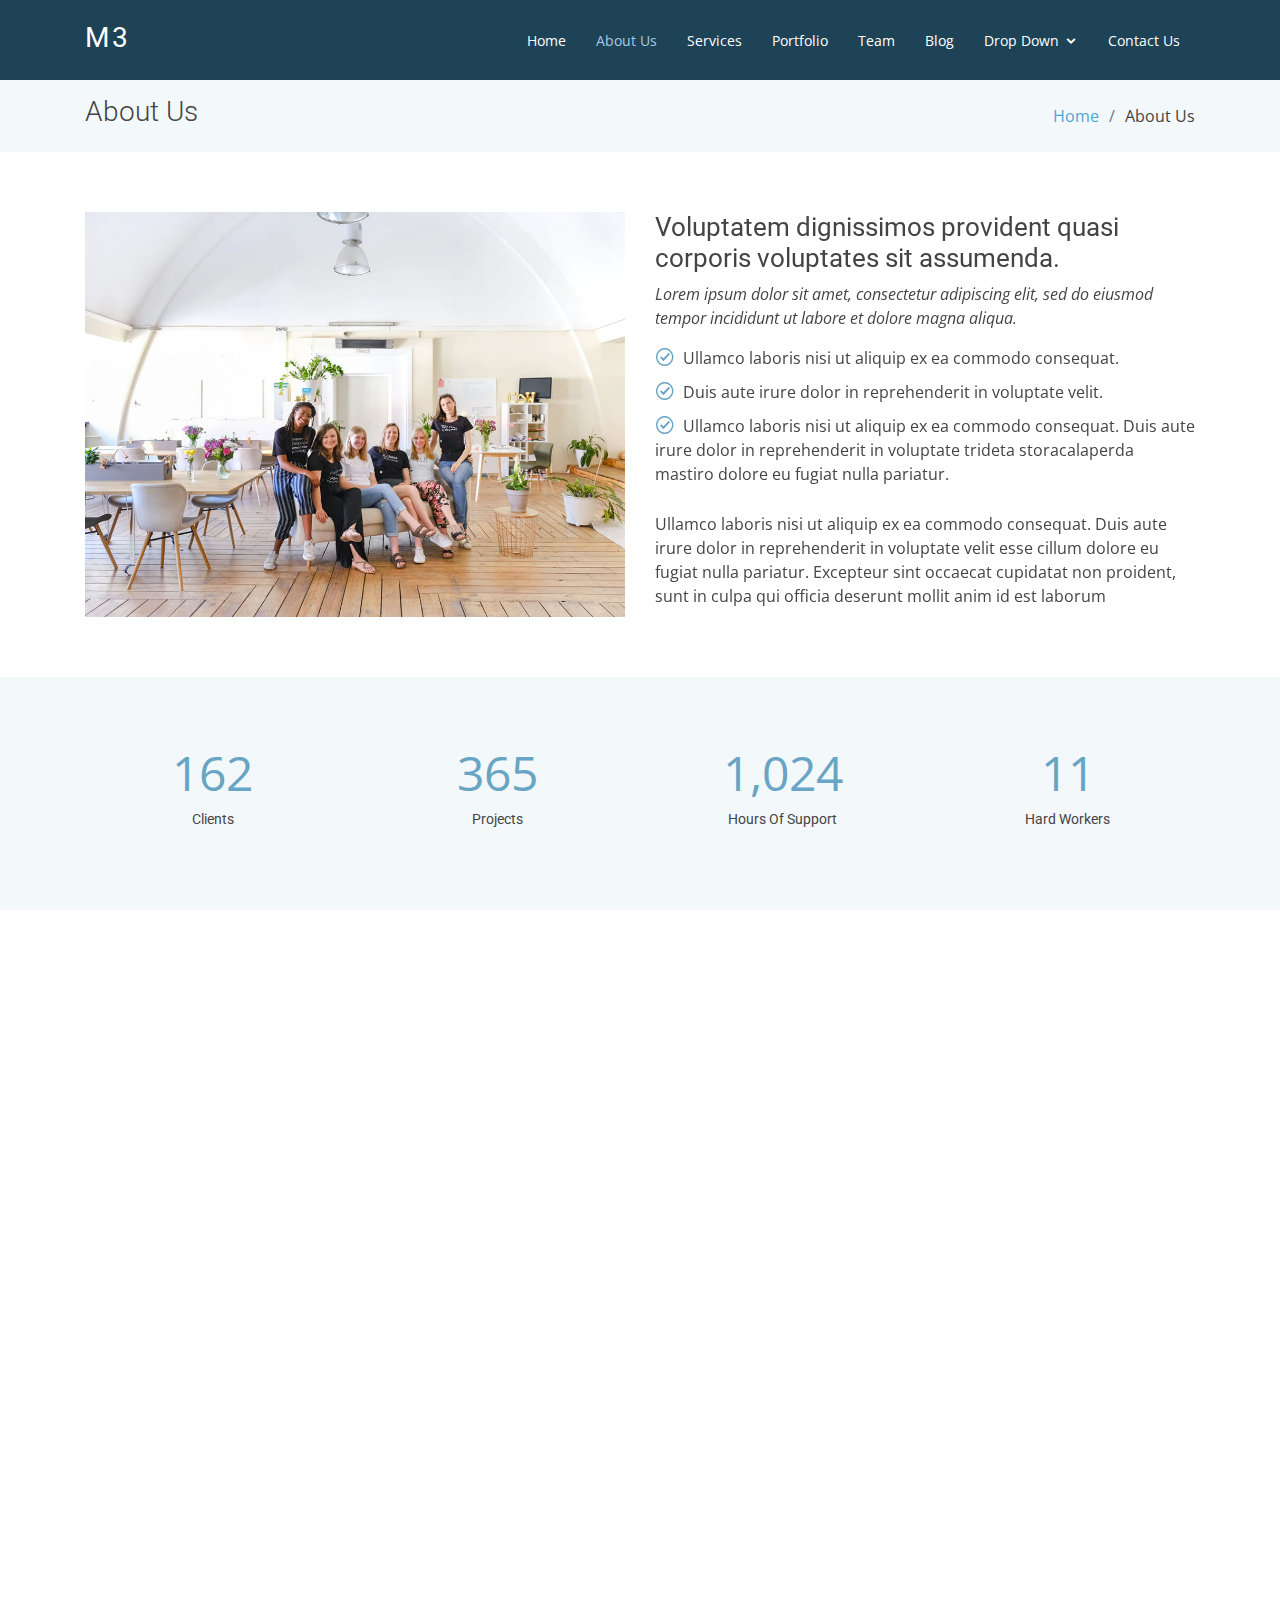
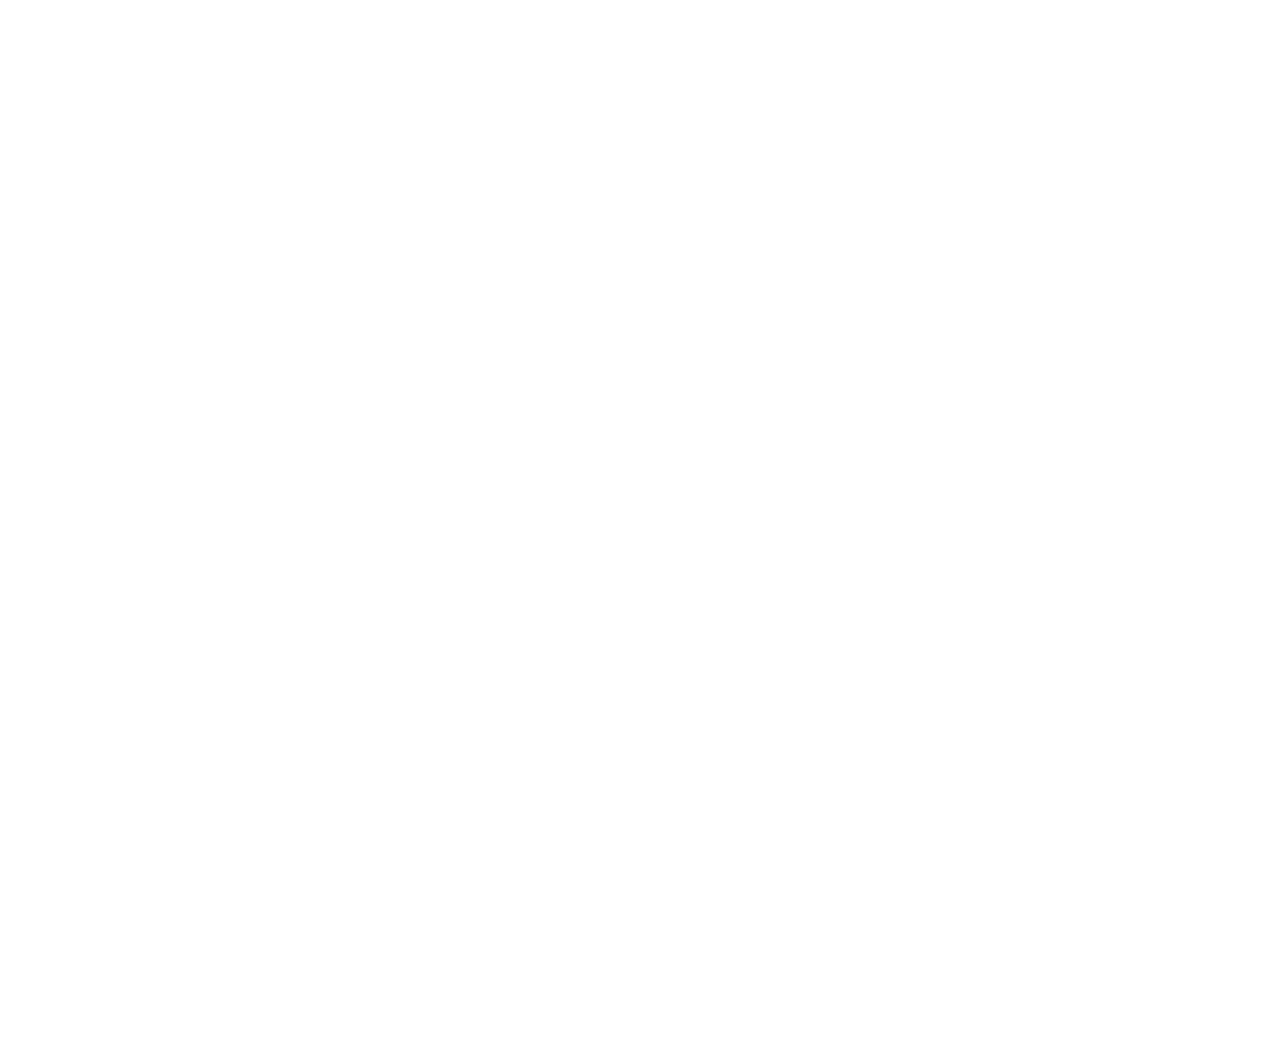
==== about.html @ 9af8e7a7 "Initial Commit" ====
<!DOCTYPE html>
<html lang="en">

<head>
  <meta charset="utf-8">
  <meta content="width=device-width, initial-scale=1.0" name="viewport">

  <title>About - Mahkota Mitra Merdeka</title>
  <meta content="" name="descriptison">
  <meta content="" name="keywords">

  <!-- Favicons -->
  <link href="assets/img/favicon.png" rel="icon">
  <link href="assets/img/apple-touch-icon.png" rel="apple-touch-icon">

  <!-- Google Fonts -->
  <link href="https://fonts.googleapis.com/css?family=Open+Sans:300,300i,400,400i,600,600i,700,700i|Roboto:300,300i,400,400i,500,500i,700,700i&display=swap" rel="stylesheet">

  <!-- Vendor CSS Files -->
  <link href="assets/vendor/bootstrap/css/bootstrap.min.css" rel="stylesheet">
  <link href="assets/vendor/animate.css/animate.min.css" rel="stylesheet">
  <link href="assets/vendor/icofont/icofont.min.css" rel="stylesheet">
  <link href="assets/vendor/boxicons/css/boxicons.min.css" rel="stylesheet">
  <link href="assets/vendor/venobox/venobox.css" rel="stylesheet">
  <link href="assets/vendor/owl.carousel/assets/owl.carousel.min.css" rel="stylesheet">
  <link href="assets/vendor/aos/aos.css" rel="stylesheet">

  <!-- Template Main CSS File -->
  <link href="assets/css/style.css" rel="stylesheet">

</head>

<body>

  <!-- ======= Header ======= -->
  <header id="header" class="fixed-top ">
    <div class="container">

      <div class="logo float-left">
        <h1 class="text-light"><a href="index.html"><span>M3</span></a></h1>
        <!-- Uncomment below if you prefer to use an image logo -->
        <!-- <a href="index.html"><img src="assets/img/logo.png" alt="" class="img-fluid"></a>-->
      </div>

      <nav class="nav-menu float-right d-none d-lg-block">
        <ul>
          <li><a href="index.html">Home</a></li>
          <li class="active"><a href="about.html">About Us</a></li>
          <li><a href="services.html">Services</a></li>
          <li><a href="portfolio.html">Portfolio</a></li>
          <li><a href="team.html">Team</a></li>
          <li><a href="blog.html">Blog</a></li>
          <li class="drop-down"><a href="">Drop Down</a>
            <ul>
              <li><a href="#">Drop Down 1</a></li>
              <li class="drop-down"><a href="#">Drop Down 2</a>
                <ul>
                  <li><a href="#">Deep Drop Down 1</a></li>
                  <li><a href="#">Deep Drop Down 2</a></li>
                  <li><a href="#">Deep Drop Down 3</a></li>
                  <li><a href="#">Deep Drop Down 4</a></li>
                  <li><a href="#">Deep Drop Down 5</a></li>
                </ul>
              </li>
              <li><a href="#">Drop Down 3</a></li>
              <li><a href="#">Drop Down 4</a></li>
              <li><a href="#">Drop Down 5</a></li>
            </ul>
          </li>
          <li><a href="contact.html">Contact Us</a></li>
        </ul>
      </nav><!-- .nav-menu -->

    </div>
  </header><!-- End Header -->

  <main id="main">

    <!-- ======= About Us Section ======= -->
    <section class="breadcrumbs">
      <div class="container">

        <div class="d-flex justify-content-between align-items-center">
          <h2>About Us</h2>
          <ol>
            <li><a href="index.html">Home</a></li>
            <li>About Us</li>
          </ol>
        </div>

      </div>
    </section><!-- End About Us Section -->

    <!-- ======= About Section ======= -->
    <section class="about" data-aos="fade-up">
      <div class="container">

        <div class="row">
          <div class="col-lg-6">
            <img src="assets/img/about.jpg" class="img-fluid" alt="">
          </div>
          <div class="col-lg-6 pt-4 pt-lg-0">
            <h3>Voluptatem dignissimos provident quasi corporis voluptates sit assumenda.</h3>
            <p class="font-italic">
              Lorem ipsum dolor sit amet, consectetur adipiscing elit, sed do eiusmod tempor incididunt ut labore et dolore
              magna aliqua.
            </p>
            <ul>
              <li><i class="icofont-check-circled"></i> Ullamco laboris nisi ut aliquip ex ea commodo consequat.</li>
              <li><i class="icofont-check-circled"></i> Duis aute irure dolor in reprehenderit in voluptate velit.</li>
              <li><i class="icofont-check-circled"></i> Ullamco laboris nisi ut aliquip ex ea commodo consequat. Duis aute irure dolor in reprehenderit in voluptate trideta storacalaperda mastiro dolore eu fugiat nulla pariatur.</li>
            </ul>
            <p>
              Ullamco laboris nisi ut aliquip ex ea commodo consequat. Duis aute irure dolor in reprehenderit in voluptate
              velit esse cillum dolore eu fugiat nulla pariatur. Excepteur sint occaecat cupidatat non proident, sunt in
              culpa qui officia deserunt mollit anim id est laborum
            </p>
          </div>
        </div>

      </div>
    </section><!-- End About Section -->

    <!-- ======= Facts Section ======= -->
    <section class="facts section-bg" data-aos="fade-up">
      <div class="container">

        <div class="row counters">

          <div class="col-lg-3 col-6 text-center">
            <span data-toggle="counter-up">232</span>
            <p>Clients</p>
          </div>

          <div class="col-lg-3 col-6 text-center">
            <span data-toggle="counter-up">521</span>
            <p>Projects</p>
          </div>

          <div class="col-lg-3 col-6 text-center">
            <span data-toggle="counter-up">1,463</span>
            <p>Hours Of Support</p>
          </div>

          <div class="col-lg-3 col-6 text-center">
            <span data-toggle="counter-up">15</span>
            <p>Hard Workers</p>
          </div>

        </div>

      </div>
    </section><!-- End Facts Section -->

    <!-- ======= Our Skills Section ======= -->
    <section class="skills" data-aos="fade-up">
      <div class="container">

        <div class="section-title">
          <h2>Our Skills</h2>
          <p>Magnam dolores commodi suscipit. Necessitatibus eius consequatur ex aliquid fuga eum quidem. Sit sint consectetur velit. Quisquam quos quisquam cupiditate. Et nemo qui impedit suscipit alias ea. Quia fugiat sit in iste officiis commodi quidem hic quas.</p>
        </div>

        <div class="skills-content">

          <div class="progress">
            <div class="progress-bar bg-success" role="progressbar" aria-valuenow="100" aria-valuemin="0" aria-valuemax="100">
              <span class="skill">HTML <i class="val">100%</i></span>
            </div>
          </div>

          <div class="progress">
            <div class="progress-bar bg-info" role="progressbar" aria-valuenow="90" aria-valuemin="0" aria-valuemax="100">
              <span class="skill">CSS <i class="val">90%</i></span>
            </div>
          </div>

          <div class="progress">
            <div class="progress-bar bg-warning" role="progressbar" aria-valuenow="75" aria-valuemin="0" aria-valuemax="100">
              <span class="skill">JavaScript <i class="val">75%</i></span>
            </div>
          </div>

          <div class="progress">
            <div class="progress-bar bg-danger" role="progressbar" aria-valuenow="55" aria-valuemin="0" aria-valuemax="100">
              <span class="skill">Photoshop <i class="val">55%</i></span>
            </div>
          </div>

        </div>

      </div>
    </section><!-- End Our Skills Section -->

    <!-- ======= Tetstimonials Section ======= -->
    <section class="testimonials" data-aos="fade-up">
      <div class="container">

        <div class="section-title">
          <h2>Tetstimonials</h2>
          <p>Magnam dolores commodi suscipit. Necessitatibus eius consequatur ex aliquid fuga eum quidem. Sit sint consectetur velit. Quisquam quos quisquam cupiditate. Et nemo qui impedit suscipit alias ea. Quia fugiat sit in iste officiis commodi quidem hic quas.</p>
        </div>

        <div class="owl-carousel testimonials-carousel">

          <div class="testimonial-item">
            <img src="assets/img/testimonials/testimonials-1.jpg" class="testimonial-img" alt="">
            <h3>Saul Goodman</h3>
            <h4>Ceo &amp; Founder</h4>
            <p>
              <i class="bx bxs-quote-alt-left quote-icon-left"></i>
              Proin iaculis purus consequat sem cure digni ssim donec porttitora entum suscipit rhoncus. Accusantium quam, ultricies eget id, aliquam eget nibh et. Maecen aliquam, risus at semper.
              <i class="bx bxs-quote-alt-right quote-icon-right"></i>
            </p>
          </div>

          <div class="testimonial-item">
            <img src="assets/img/testimonials/testimonials-2.jpg" class="testimonial-img" alt="">
            <h3>Sara Wilsson</h3>
            <h4>Designer</h4>
            <p>
              <i class="bx bxs-quote-alt-left quote-icon-left"></i>
              Export tempor illum tamen malis malis eram quae irure esse labore quem cillum quid cillum eram malis quorum velit fore eram velit sunt aliqua noster fugiat irure amet legam anim culpa.
              <i class="bx bxs-quote-alt-right quote-icon-right"></i>
            </p>
          </div>

          <div class="testimonial-item">
            <img src="assets/img/testimonials/testimonials-3.jpg" class="testimonial-img" alt="">
            <h3>Jena Karlis</h3>
            <h4>Store Owner</h4>
            <p>
              <i class="bx bxs-quote-alt-left quote-icon-left"></i>
              Enim nisi quem export duis labore cillum quae magna enim sint quorum nulla quem veniam duis minim tempor labore quem eram duis noster aute amet eram fore quis sint minim.
              <i class="bx bxs-quote-alt-right quote-icon-right"></i>
            </p>
          </div>

          <div class="testimonial-item">
            <img src="assets/img/testimonials/testimonials-4.jpg" class="testimonial-img" alt="">
            <h3>Matt Brandon</h3>
            <h4>Freelancer</h4>
            <p>
              <i class="bx bxs-quote-alt-left quote-icon-left"></i>
              Fugiat enim eram quae cillum dolore dolor amet nulla culpa multos export minim fugiat minim velit minim dolor enim duis veniam ipsum anim magna sunt elit fore quem dolore labore illum veniam.
              <i class="bx bxs-quote-alt-right quote-icon-right"></i>
            </p>
          </div>

          <div class="testimonial-item">
            <img src="assets/img/testimonials/testimonials-5.jpg" class="testimonial-img" alt="">
            <h3>John Larson</h3>
            <h4>Entrepreneur</h4>
            <p>
              <i class="bx bxs-quote-alt-left quote-icon-left"></i>
              Quis quorum aliqua sint quem legam fore sunt eram irure aliqua veniam tempor noster veniam enim culpa labore duis sunt culpa nulla illum cillum fugiat legam esse veniam culpa fore nisi cillum quid.
              <i class="bx bxs-quote-alt-right quote-icon-right"></i>
            </p>
          </div>

        </div>

      </div>
    </section><!-- End Ttstimonials Section -->

  </main><!-- End #main -->

  <!-- ======= Footer ======= -->
  <footer id="footer" data-aos="fade-up" data-aos-easing="ease-in-out" data-aos-duration="500">

    <div class="footer-newsletter">
      <div class="container">
        <div class="row">
          <div class="col-lg-6">
            <h4>Our Newsletter</h4>
            <p>Tamen quem nulla quae legam multos aute sint culpa legam noster magna</p>
          </div>
          <div class="col-lg-6">
            <form action="" method="post">
              <input type="email" name="email"><input type="submit" value="Subscribe">
            </form>
          </div>
        </div>
      </div>
    </div>

    <div class="footer-top">
      <div class="container">
        <div class="row">

          <div class="col-lg-3 col-md-6 footer-links">
            <h4>Useful Links</h4>
            <ul>
              <li><i class="bx bx-chevron-right"></i> <a href="#">Home</a></li>
              <li><i class="bx bx-chevron-right"></i> <a href="#">About us</a></li>
              <li><i class="bx bx-chevron-right"></i> <a href="#">Services</a></li>
              <li><i class="bx bx-chevron-right"></i> <a href="#">Terms of service</a></li>
              <li><i class="bx bx-chevron-right"></i> <a href="#">Privacy policy</a></li>
            </ul>
          </div>

          <div class="col-lg-3 col-md-6 footer-links">
            <h4>Our Services</h4>
            <ul>
              <li><i class="bx bx-chevron-right"></i> <a href="#">Web Design</a></li>
              <li><i class="bx bx-chevron-right"></i> <a href="#">Web Development</a></li>
              <li><i class="bx bx-chevron-right"></i> <a href="#">Product Management</a></li>
              <li><i class="bx bx-chevron-right"></i> <a href="#">Marketing</a></li>
              <li><i class="bx bx-chevron-right"></i> <a href="#">Graphic Design</a></li>
            </ul>
          </div>

          <div class="col-lg-3 col-md-6 footer-contact">
            <h4>Contact Us</h4>
            <p>
              A108 Adam Street <br>
              New York, NY 535022<br>
              United States <br><br>
              <strong>Phone:</strong> +1 5589 55488 55<br>
              <strong>Email:</strong> info@example.com<br>
            </p>

          </div>

          <div class="col-lg-3 col-md-6 footer-info">
            <h3>About Moderna</h3>
            <p>Cras fermentum odio eu feugiat lide par naso tierra. Justo eget nada terra videa magna derita valies darta donna mare fermentum iaculis eu non diam phasellus.</p>
            <div class="social-links mt-3">
              <a href="#" class="twitter"><i class="bx bxl-twitter"></i></a>
              <a href="#" class="facebook"><i class="bx bxl-facebook"></i></a>
              <a href="#" class="instagram"><i class="bx bxl-instagram"></i></a>
              <a href="#" class="linkedin"><i class="bx bxl-linkedin"></i></a>
            </div>
          </div>

        </div>
      </div>
    </div>

    <div class="container">
      <div class="copyright">
        &copy; Copyright <strong><span>Moderna</span></strong>. All Rights Reserved
      </div>
      <div class="credits">
        <!-- All the links in the footer should remain intact. -->
        <!-- You can delete the links only if you purchased the pro version. -->
        <!-- Licensing information: https://bootstrapmade.com/license/ -->
        <!-- Purchase the pro version with working PHP/AJAX contact form: https://bootstrapmade.com/free-bootstrap-template-corporate-moderna/ -->
        Designed by <a href="https://bootstrapmade.com/">BootstrapMade</a>
      </div>
    </div>
  </footer><!-- End Footer -->

  <a href="#" class="back-to-top"><i class="icofont-simple-up"></i></a>

  <!-- Vendor JS Files -->
  <script src="assets/vendor/jquery/jquery.min.js"></script>
  <script src="assets/vendor/bootstrap/js/bootstrap.bundle.min.js"></script>
  <script src="assets/vendor/jquery.easing/jquery.easing.min.js"></script>
  <script src="assets/vendor/php-email-form/validate.js"></script>
  <script src="assets/vendor/venobox/venobox.min.js"></script>
  <script src="assets/vendor/waypoints/jquery.waypoints.min.js"></script>
  <script src="assets/vendor/counterup/counterup.min.js"></script>
  <script src="assets/vendor/owl.carousel/owl.carousel.min.js"></script>
  <script src="assets/vendor/isotope-layout/isotope.pkgd.min.js"></script>
  <script src="assets/vendor/aos/aos.js"></script>

  <!-- Template Main JS File -->
  <script src="assets/js/main.js"></script>

</body>

</html>
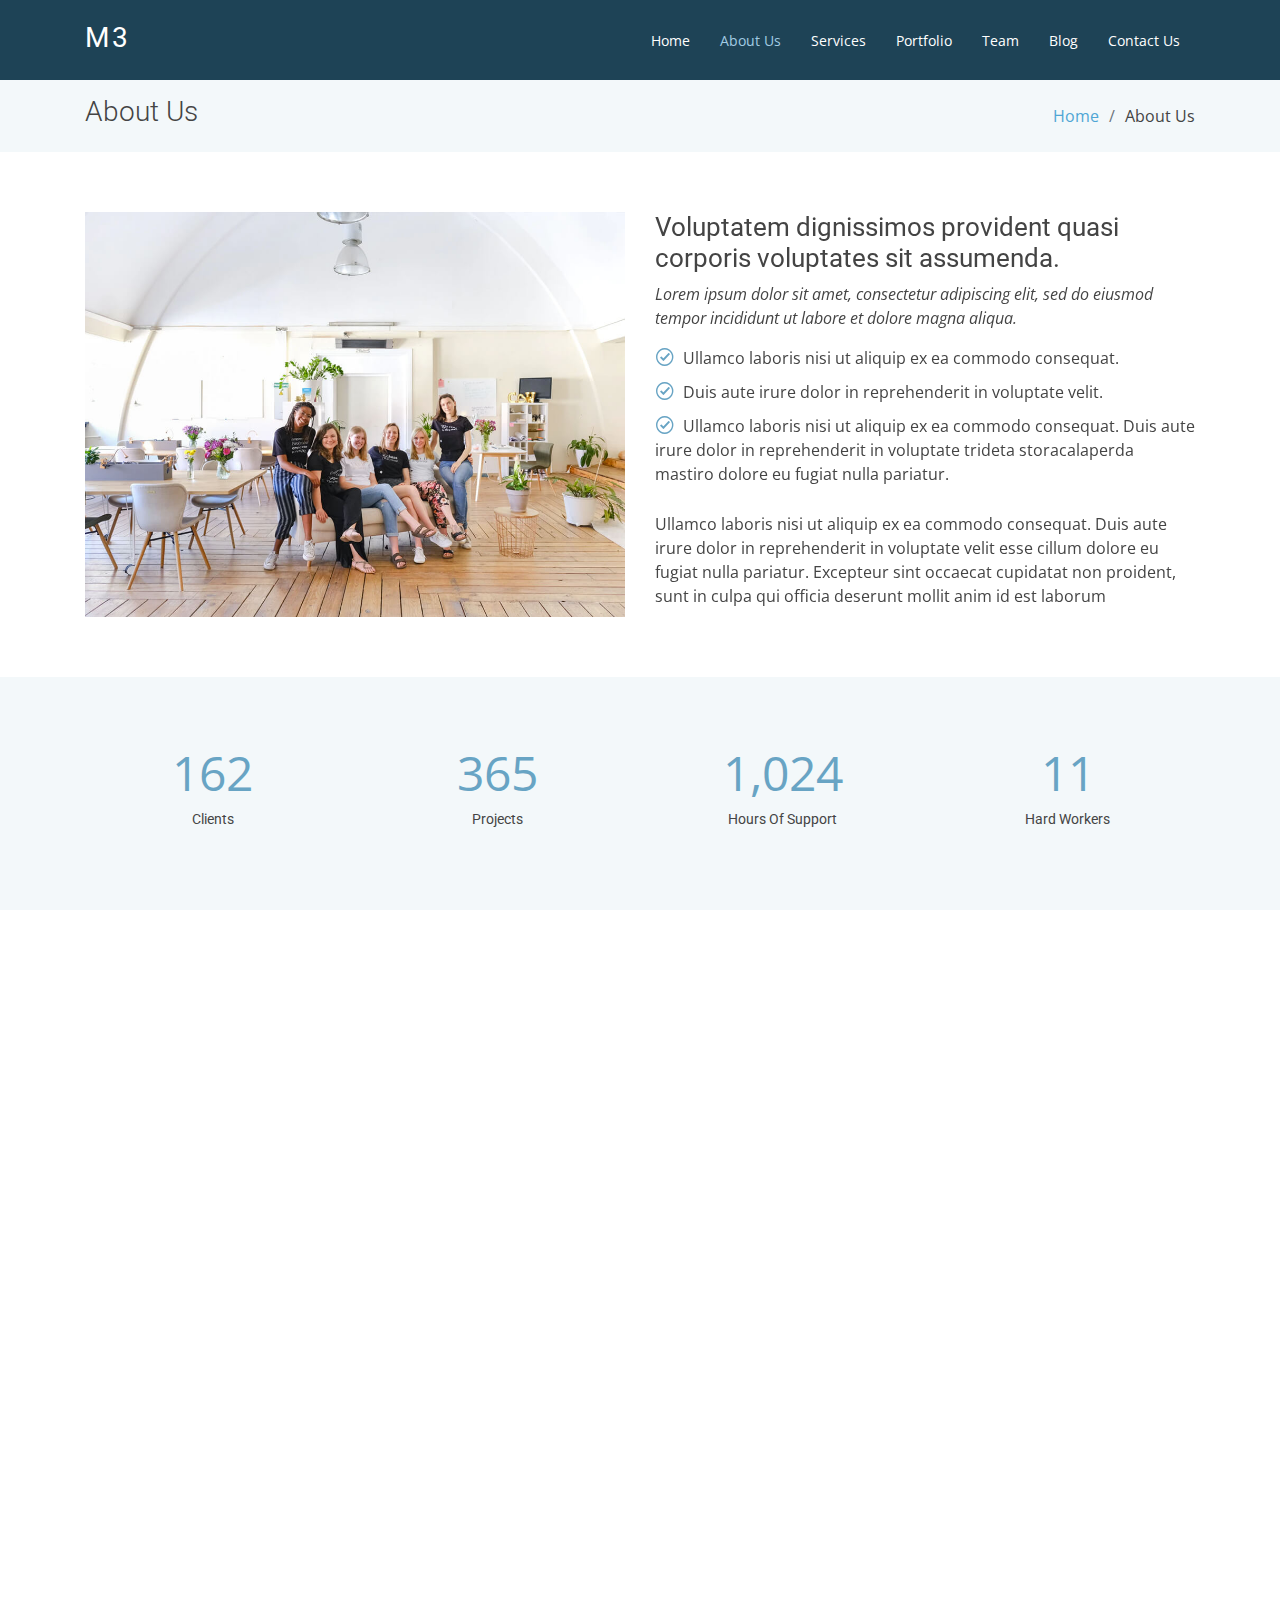
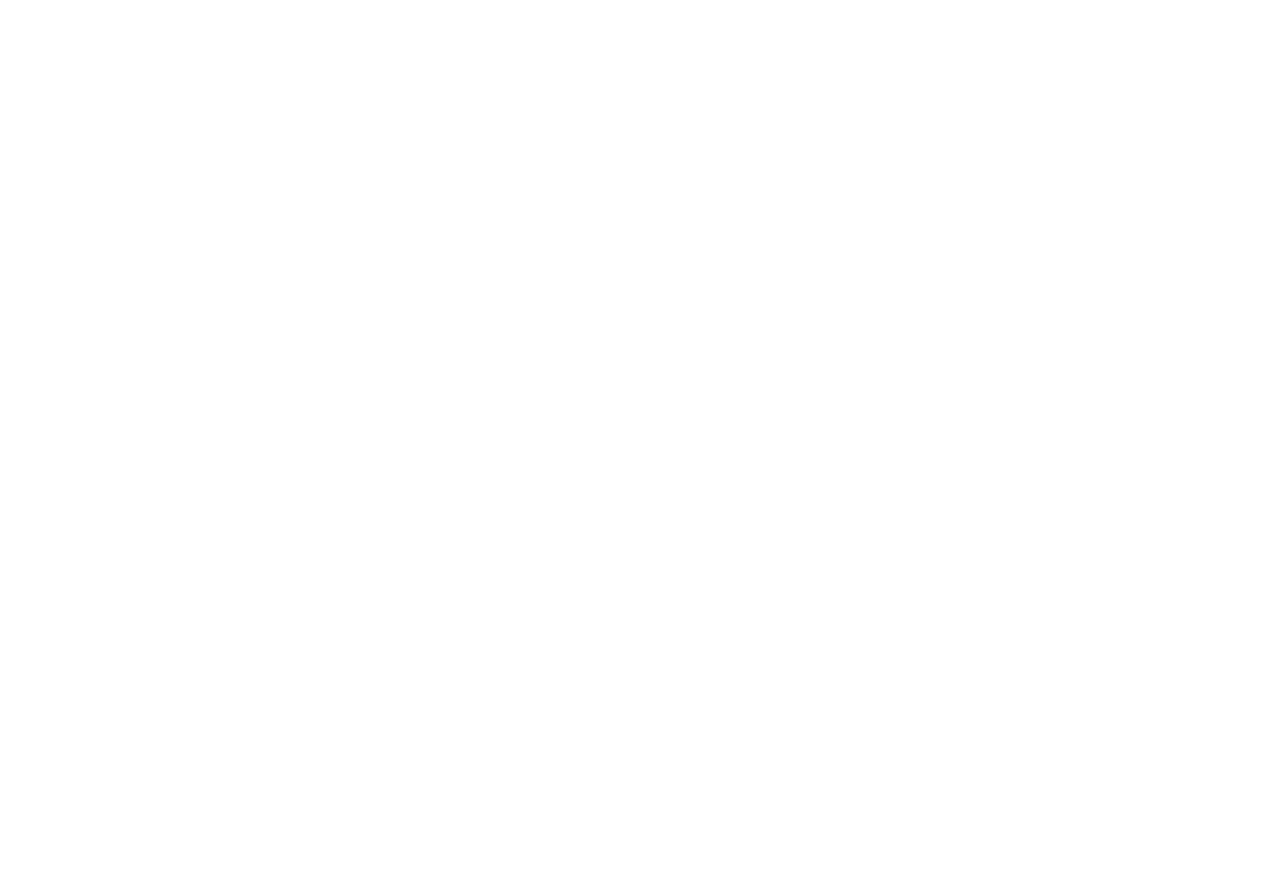
==== commit 593fcecf: "remove news letter" ====
--- a/about.html
+++ b/about.html
@@ -50,23 +50,6 @@
           <li><a href="portfolio.html">Portfolio</a></li>
           <li><a href="team.html">Team</a></li>
           <li><a href="blog.html">Blog</a></li>
-          <li class="drop-down"><a href="">Drop Down</a>
-            <ul>
-              <li><a href="#">Drop Down 1</a></li>
-              <li class="drop-down"><a href="#">Drop Down 2</a>
-                <ul>
-                  <li><a href="#">Deep Drop Down 1</a></li>
-                  <li><a href="#">Deep Drop Down 2</a></li>
-                  <li><a href="#">Deep Drop Down 3</a></li>
-                  <li><a href="#">Deep Drop Down 4</a></li>
-                  <li><a href="#">Deep Drop Down 5</a></li>
-                </ul>
-              </li>
-              <li><a href="#">Drop Down 3</a></li>
-              <li><a href="#">Drop Down 4</a></li>
-              <li><a href="#">Drop Down 5</a></li>
-            </ul>
-          </li>
           <li><a href="contact.html">Contact Us</a></li>
         </ul>
       </nav><!-- .nav-menu -->
@@ -267,22 +250,6 @@
 
   <!-- ======= Footer ======= -->
   <footer id="footer" data-aos="fade-up" data-aos-easing="ease-in-out" data-aos-duration="500">
-
-    <div class="footer-newsletter">
-      <div class="container">
-        <div class="row">
-          <div class="col-lg-6">
-            <h4>Our Newsletter</h4>
-            <p>Tamen quem nulla quae legam multos aute sint culpa legam noster magna</p>
-          </div>
-          <div class="col-lg-6">
-            <form action="" method="post">
-              <input type="email" name="email"><input type="submit" value="Subscribe">
-            </form>
-          </div>
-        </div>
-      </div>
-    </div>
 
     <div class="footer-top">
       <div class="container">
@@ -323,7 +290,7 @@
           </div>
 
           <div class="col-lg-3 col-md-6 footer-info">
-            <h3>About Moderna</h3>
+            <h3>About Mahkota Mitra Merdeka</h3>
             <p>Cras fermentum odio eu feugiat lide par naso tierra. Justo eget nada terra videa magna derita valies darta donna mare fermentum iaculis eu non diam phasellus.</p>
             <div class="social-links mt-3">
               <a href="#" class="twitter"><i class="bx bxl-twitter"></i></a>
@@ -339,13 +306,13 @@
 
     <div class="container">
       <div class="copyright">
-        &copy; Copyright <strong><span>Moderna</span></strong>. All Rights Reserved
+        &copy; Copyright <strong><span>Mahkota Mitra Merdeka</span></strong>. All Rights Reserved
       </div>
       <div class="credits">
         <!-- All the links in the footer should remain intact. -->
         <!-- You can delete the links only if you purchased the pro version. -->
         <!-- Licensing information: https://bootstrapmade.com/license/ -->
-        <!-- Purchase the pro version with working PHP/AJAX contact form: https://bootstrapmade.com/free-bootstrap-template-corporate-moderna/ -->
+        <!-- Purchase the pro version with working PHP/AJAX contact form: https://bootstrapmade.com/free-bootstrap-template-corporate-Mahkota Mitra Merdeka/ -->
         Designed by <a href="https://bootstrapmade.com/">BootstrapMade</a>
       </div>
     </div>
